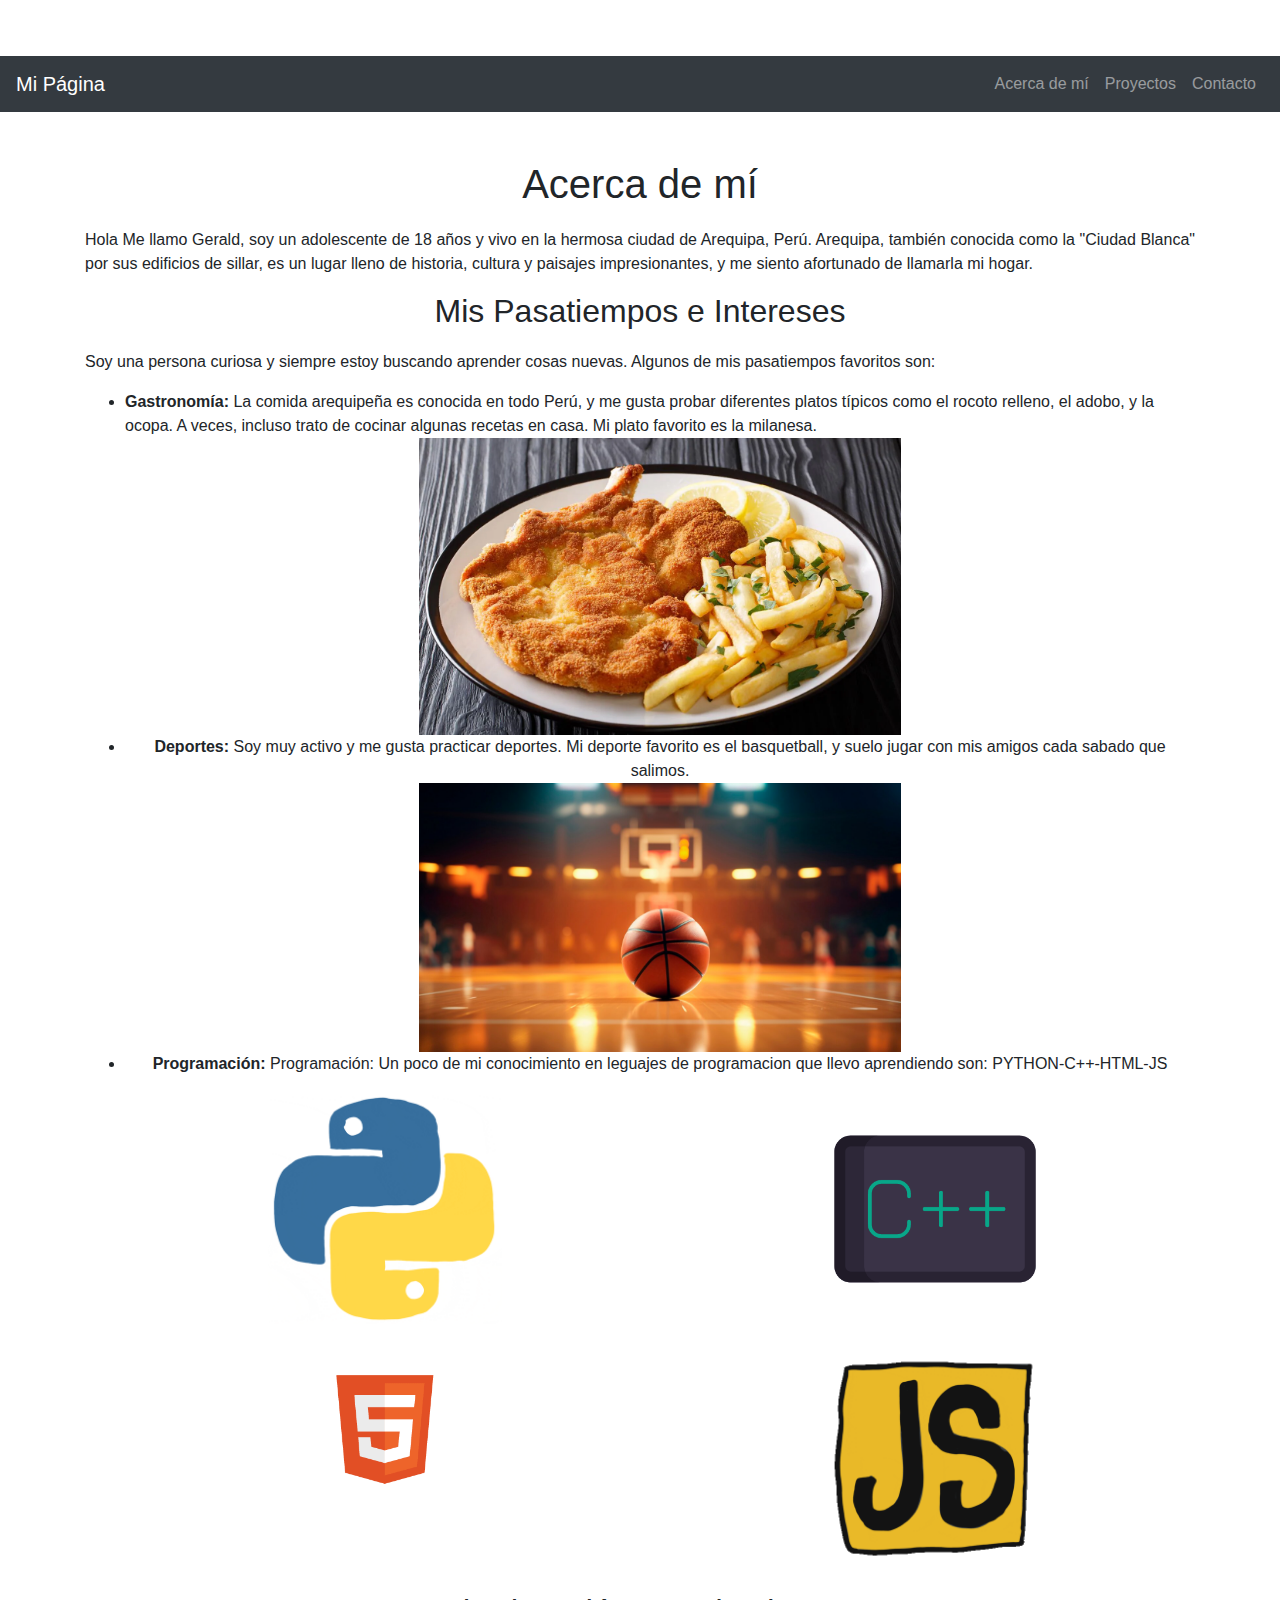
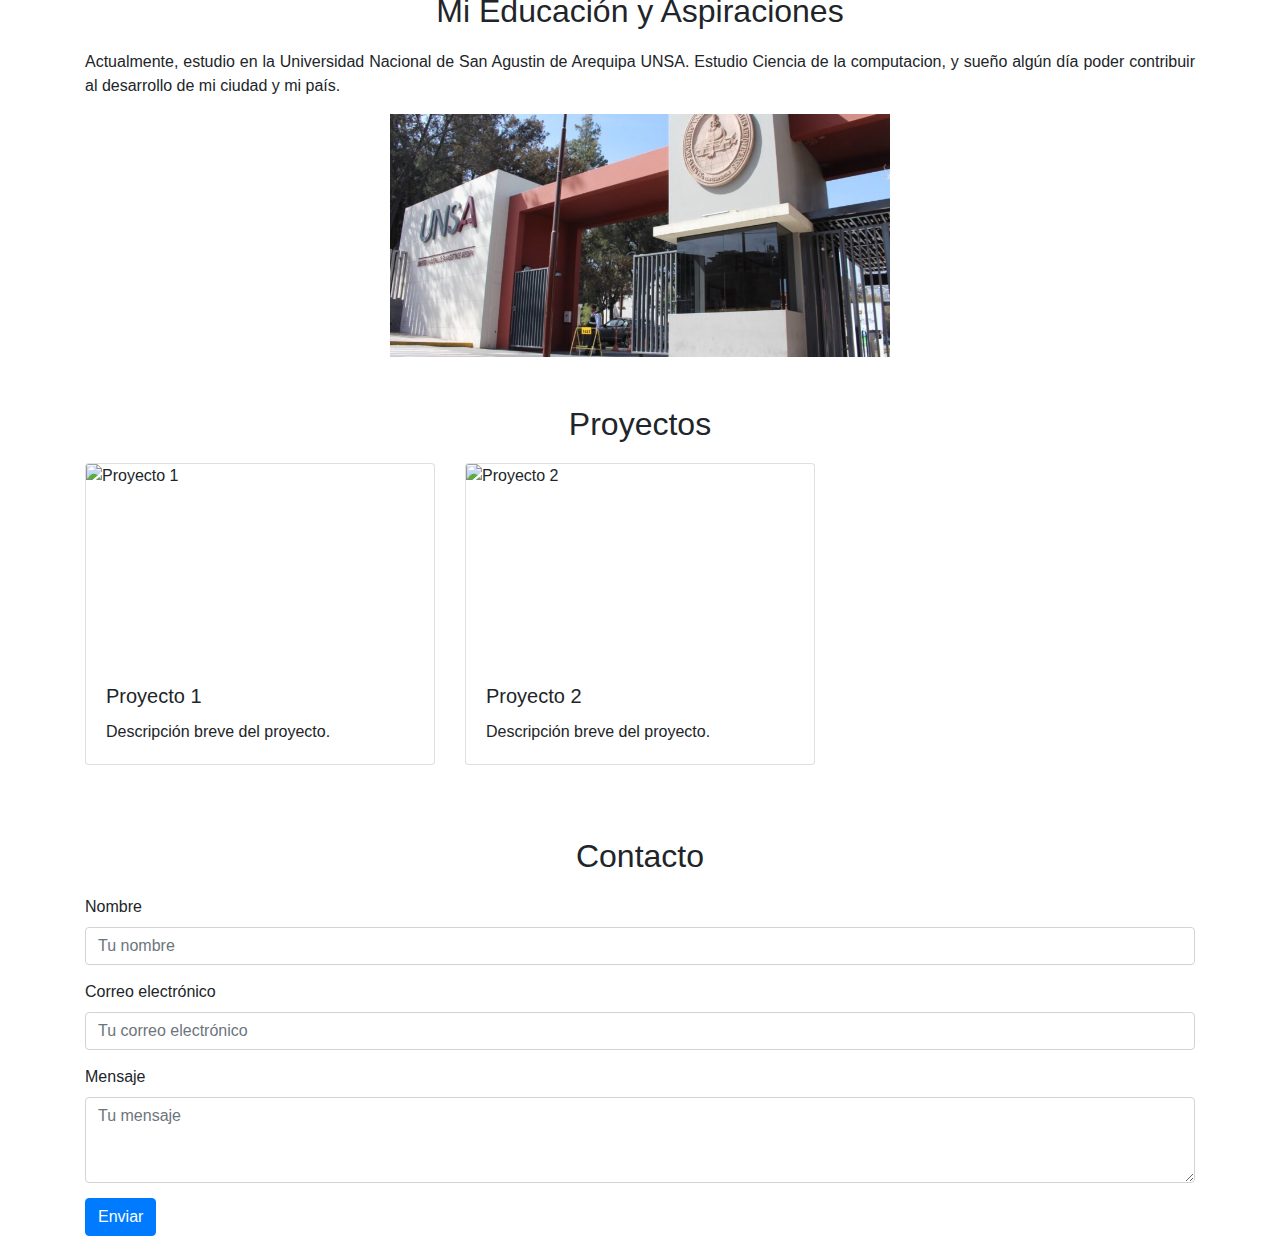
==== yo.html @ 67af101d "Initial commit" ====
<!DOCTYPE html>
<html lang="es">
<head>
    <meta charset="UTF-8">
    <meta name="viewport" content="width=device-width, initial-scale=1.0">
    <title>Mi Pagina Personal</title>
    <link rel="stylesheet" href="https://stackpath.bootstrapcdn.com/bootstrap/4.5.2/css/bootstrap.min.css">
    <link rel="stylesheet" href="style.css">
</head>
<body>
    <nav class="navbar navbar-expand-lg navbar-dark bg-dark">
        <a class="navbar-brand" href="#">Mi Página</a>
        <button class="navbar-toggler" type="button" data-toggle="collapse" data-target="#navbarNav" aria-controls="navbarNav" aria-expanded="false" aria-label="Toggle navigation">
            <span class="navbar-toggler-icon"></span>
        </button>
        <div class="collapse navbar-collapse" id="navbarNav">
            <ul class="navbar-nav ml-auto">
                <li class="nav-item"><a class="nav-link" href="#about">Acerca de mí</a></li>
                <li class="nav-item"><a class="nav-link" href="#projects">Proyectos</a></li>
                <li class="nav-item"><a class="nav-link" href="#contact">Contacto</a></li>
            </ul>
        </div>
    </nav>
    <div class="container mt-5">
        <section id="about">
            <h1>Acerca de mí</h1>
            <p>Hola Me llamo Gerald, soy un adolescente de 18 años y vivo en la hermosa ciudad de Arequipa, Perú. Arequipa, también conocida como la "Ciudad Blanca" por sus edificios de sillar, es un lugar lleno de historia, cultura y paisajes impresionantes, y me siento afortunado de llamarla mi hogar.</p>
            <h2>Mis Pasatiempos e Intereses</h2>
            <p>Soy una persona curiosa y siempre estoy buscando aprender cosas nuevas. Algunos de mis pasatiempos favoritos son:</p>
            <ul>
                <li><strong>Gastronomía:</strong> La comida arequipeña es conocida en todo Perú, y me gusta probar diferentes platos típicos como el rocoto relleno, el adobo, y la ocopa. A veces, incluso trato de cocinar algunas recetas en casa. Mi plato favorito es la milanesa.</li>
                <div class="text-center">
                    <img src="milanesa.webp" alt="comida 1"class="responsive-img">
                <li><strong>Deportes:</strong> Soy muy activo y me gusta practicar deportes. Mi deporte favorito es el basquetball, y suelo jugar con mis amigos cada sabado que salimos.</li>
                <div class="text-center">
                    <img src="basque.PNG" alt="deporte"class="responsive-img">
                <li><strong>Programación:</strong> Programación: Un poco de mi conocimiento en leguajes de programacion que llevo aprendiendo son: PYTHON-C++-HTML-JS</li>
                <div class="row mt-3">
                    <div class="col-md-6">
                        <img src="pythos.gif" alt="Python"class="responsive-img">
                    </div>
                    <div class="col-md-6">
                        <img src="c++.gif" alt="C++"class="responsive-img">
                    </div>
                </div>
                <div class="row mt-3">
                    <div class="col-md-6">
                        <img src="ht.gif" alt="HTML"class="responsive-img">
                    </div>
                    <div class="col-md-6">
                        <img src="js.gif" alt="JavaScript"class="responsive-img">
                    </div>
                </div>
            </ul>
            <h2>Mi Educación y Aspiraciones</h2>
            <p>Actualmente, estudio en la Universidad Nacional de San Agustin de Arequipa UNSA. Estudio Ciencia de la computacion, y sueño algún día poder contribuir al desarrollo de mi ciudad y mi país.</p>
            <div class="text-center">
            <img src="unsa.jpeg" alt="UNSA"class="responsive-img">
        </section>
        <section id="projects" class="mt-5">
            <h2>Proyectos</h2>
            <div class="row">
                <div class="col-md-4">
                    <div class="card mb-4">
                        <img src="project1.jpg" class="card-img-top" alt="Proyecto 1">
                        <div class="card-body">
                            <h5 class="card-title">Proyecto 1</h5>
                            <p class="card-text">Descripción breve del proyecto.</p>
                        </div>
                    </div>
                </div>
                <div class="col-md-4">
                    <div class="card mb-4">
                        <img src="project2.jpg" class="card-img-top" alt="Proyecto 2">
                        <div class="card-body">
                            <h5 class="card-title">Proyecto 2</h5>
                            <p class="card-text">Descripción breve del proyecto.</p>
                        </div>
                    </div>
                </div>
            </div>
        </section>
        <section id="contact" class="mt-5">
            <h2>Contacto</h2>
            <form>
                <div class="form-group">
                    <label for="name">Nombre</label>
                    <input type="text" class="form-control" id="name" placeholder="Tu nombre">
                </div>
                <div class="form-group">
                    <label for="email">Correo electrónico</label>
                    <input type="email" class="form-control" id="email" placeholder="Tu correo electrónico">
                </div>
                <div class="form-group">
                    <label for="message">Mensaje</label>
                    <textarea class="form-control" id="message" rows="3" placeholder="Tu mensaje"></textarea>
                </div>
                <button type="submit" class="btn btn-primary">Enviar</button>
            </form>
        </section>
    </div>
    <script src="https://stackpath.bootstrapcdn.com/bootstrap/4.5.2/js/bootstrap.min.js"></script>
    <script src="script.js"></script>
</body>
</html>
---- style.css ----
body {
    font-family: Arial, sans-serif;
    padding-top: 56px;
}
h1, h2 {
    text-align: center;
    margin-bottom: 20px;
}
#about p {
    text-align: justify;
}
#projects .card img {
    height: 200px;
    object-fit: cover;
}
#contact .form-group {
    margin-bottom: 15px;
}
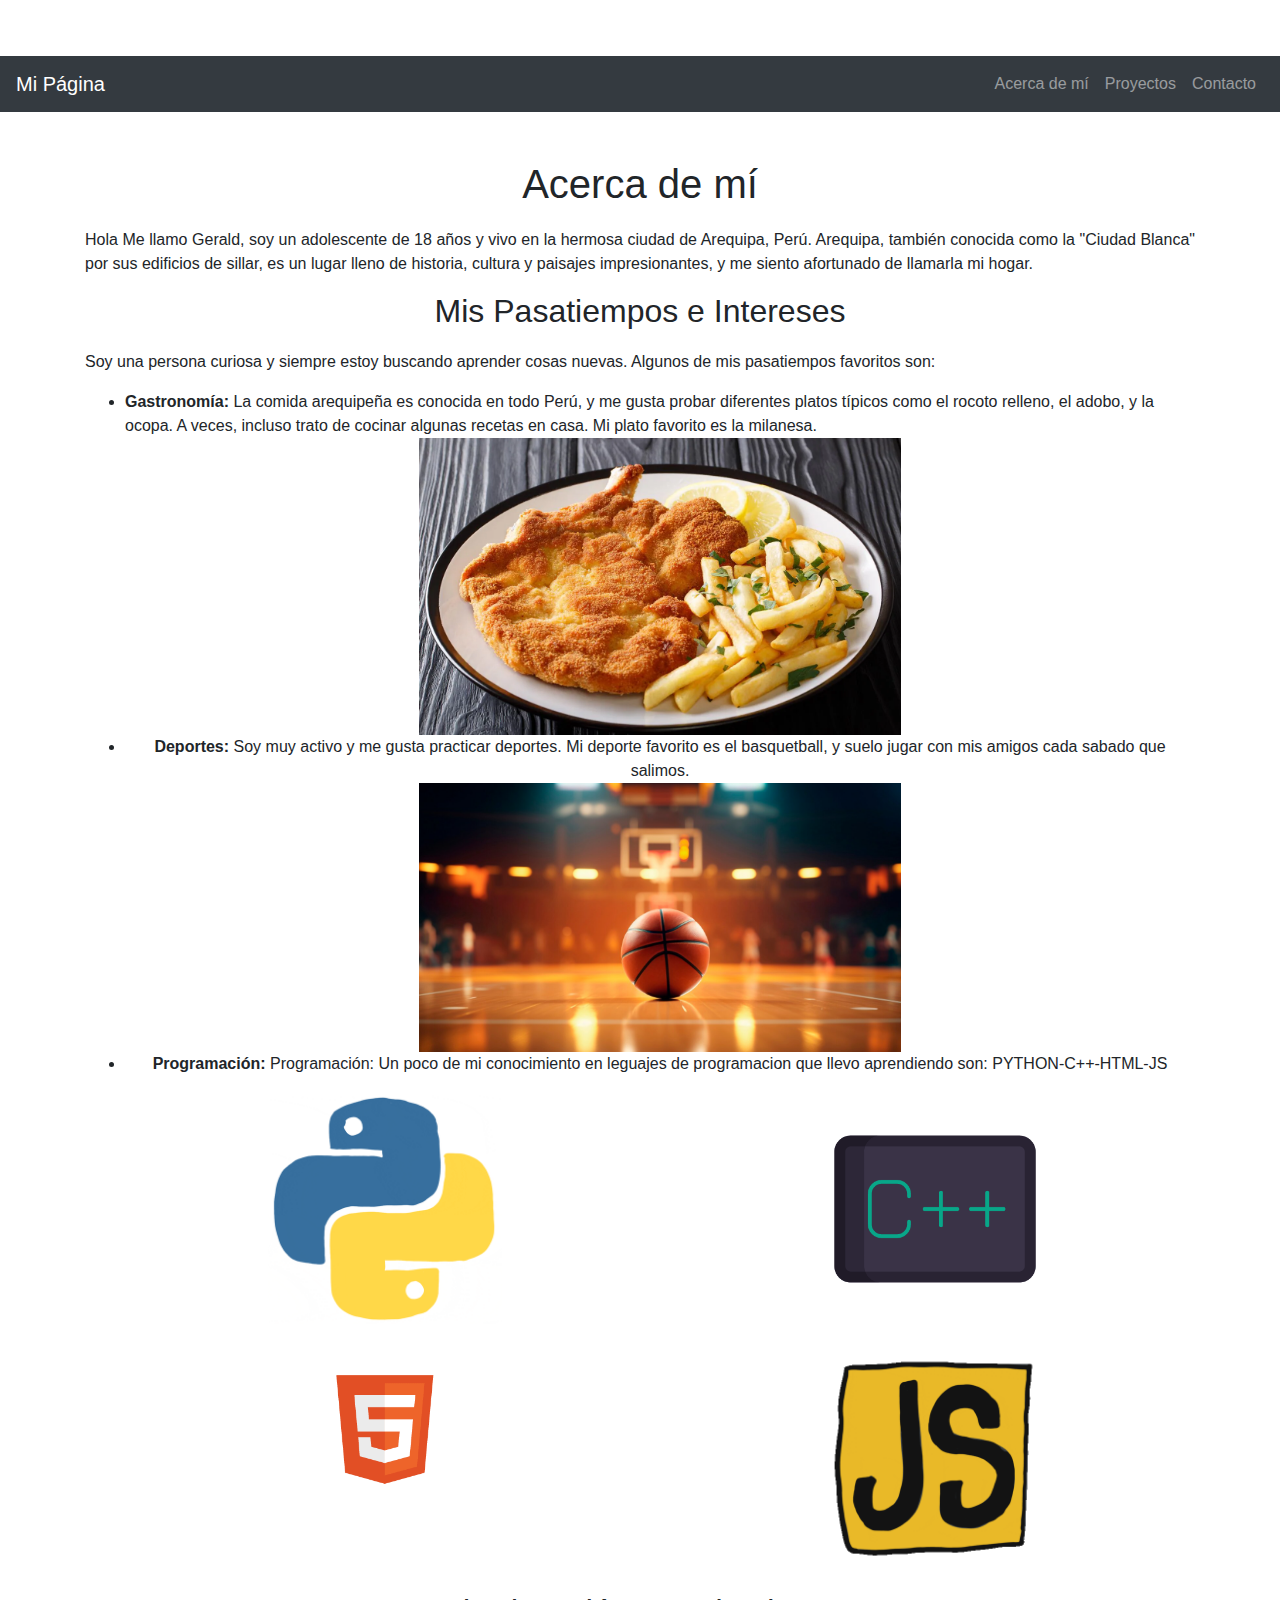
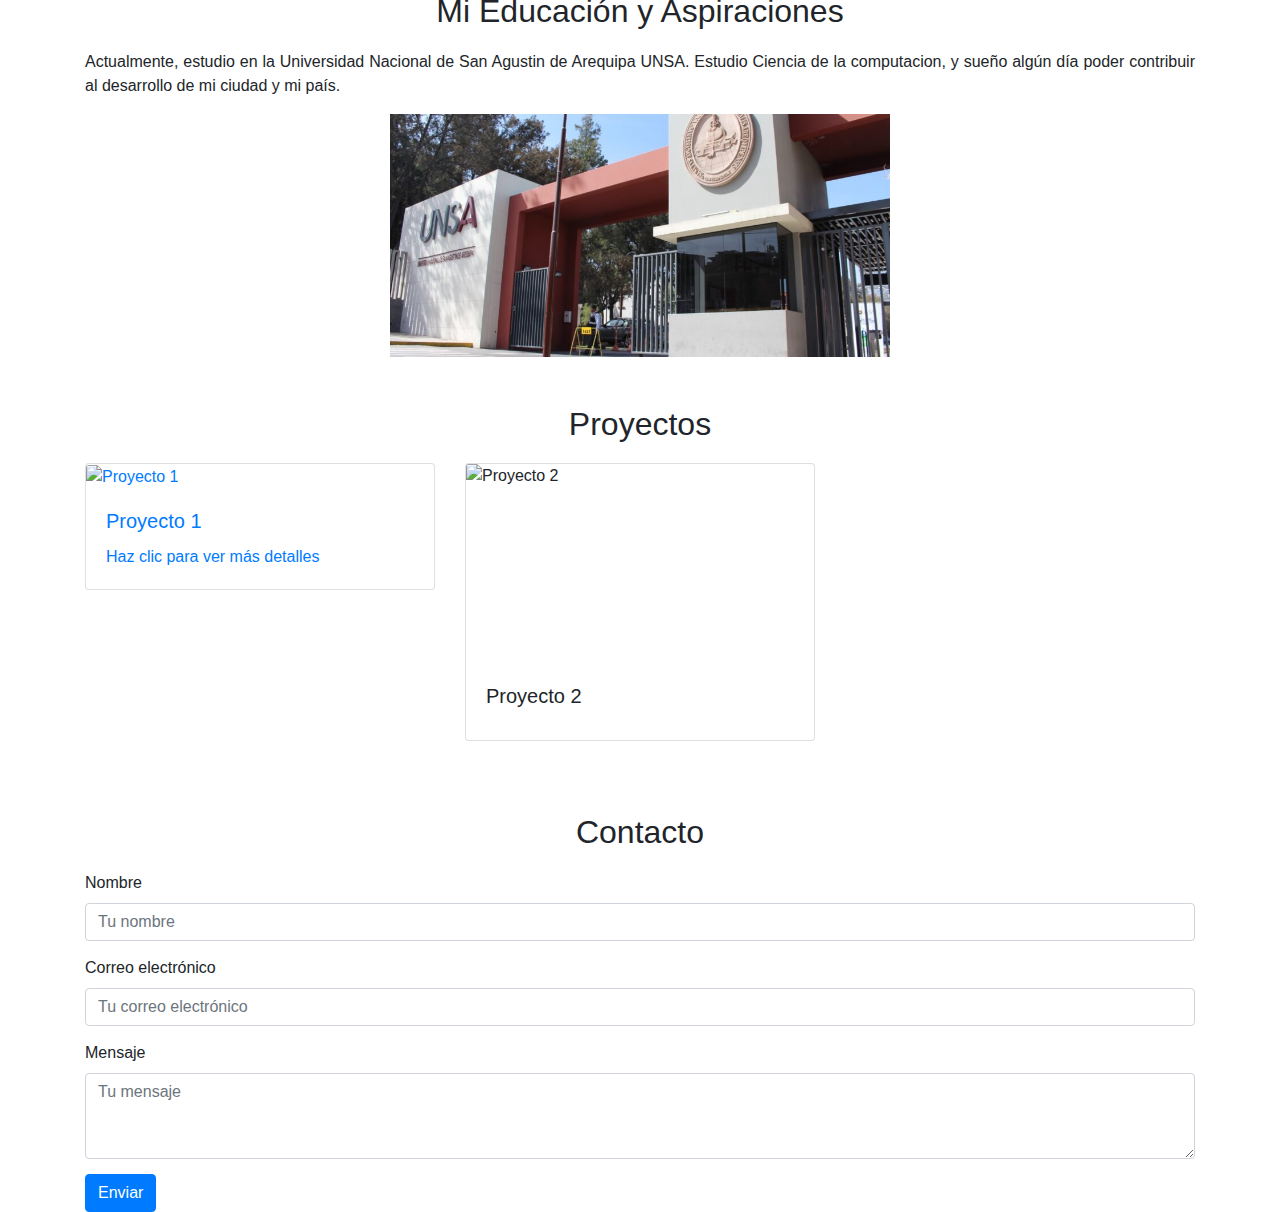
==== commit 2b1e06f7: "Update yo.html" ====
--- a/yo.html
+++ b/yo.html
@@ -62,11 +62,13 @@
             <div class="row">
                 <div class="col-md-4">
                     <div class="card mb-4">
-                        <img src="project1.jpg" class="card-img-top" alt="Proyecto 1">
-                        <div class="card-body">
-                            <h5 class="card-title">Proyecto 1</h5>
-                            <p class="card-text">Descripción breve del proyecto.</p>
-                        </div>
+                        <a href="./pag1/ark.html" target="_blank">
+                            <img src="arks.webp" class="card-img-top" alt="Proyecto 1" style="max-width: 100%; height: auto;">
+                            <div class="card-body">
+                                <h5 class="card-title">Proyecto 1</h5>
+                                <p class="card-text">Haz clic para ver más detalles</p>
+                            </div>
+                        </a>
                     </div>
                 </div>
                 <div class="col-md-4">
@@ -74,7 +76,6 @@
                         <img src="project2.jpg" class="card-img-top" alt="Proyecto 2">
                         <div class="card-body">
                             <h5 class="card-title">Proyecto 2</h5>
-                            <p class="card-text">Descripción breve del proyecto.</p>
                         </div>
                     </div>
                 </div>
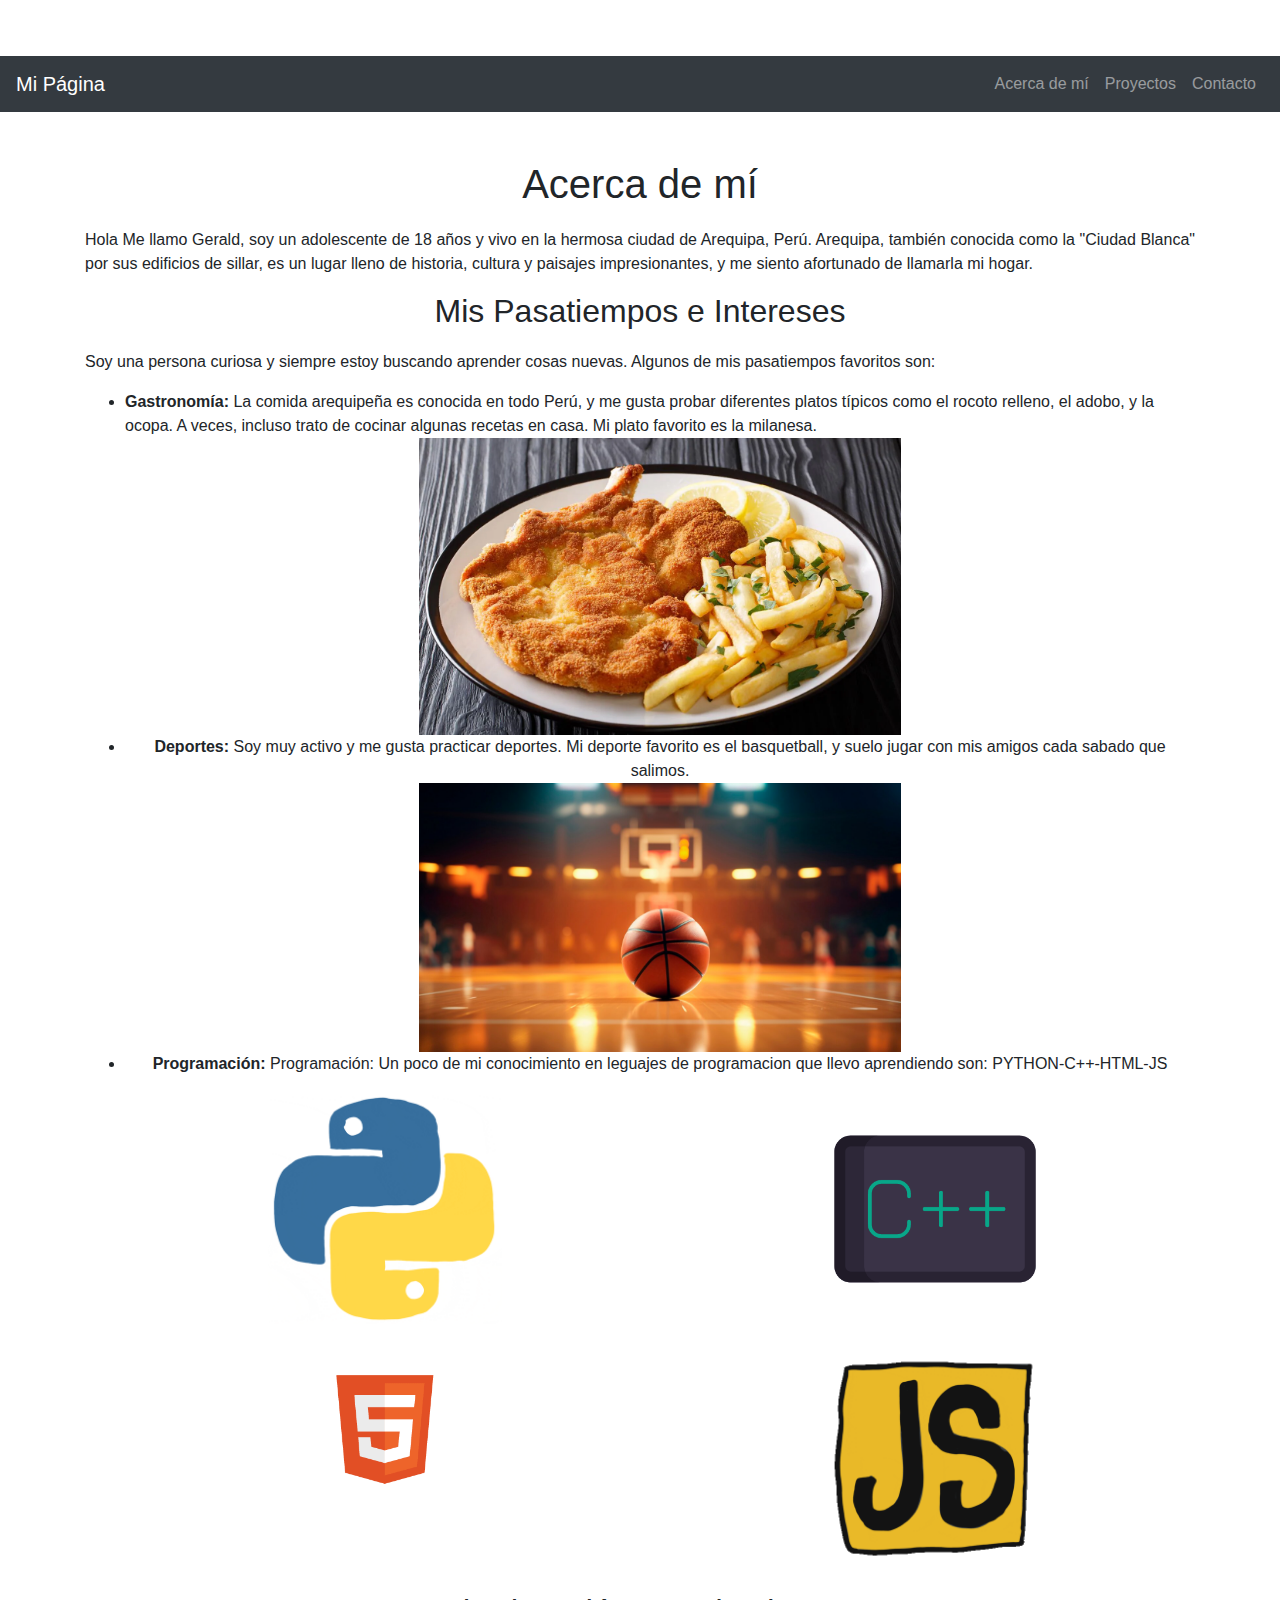
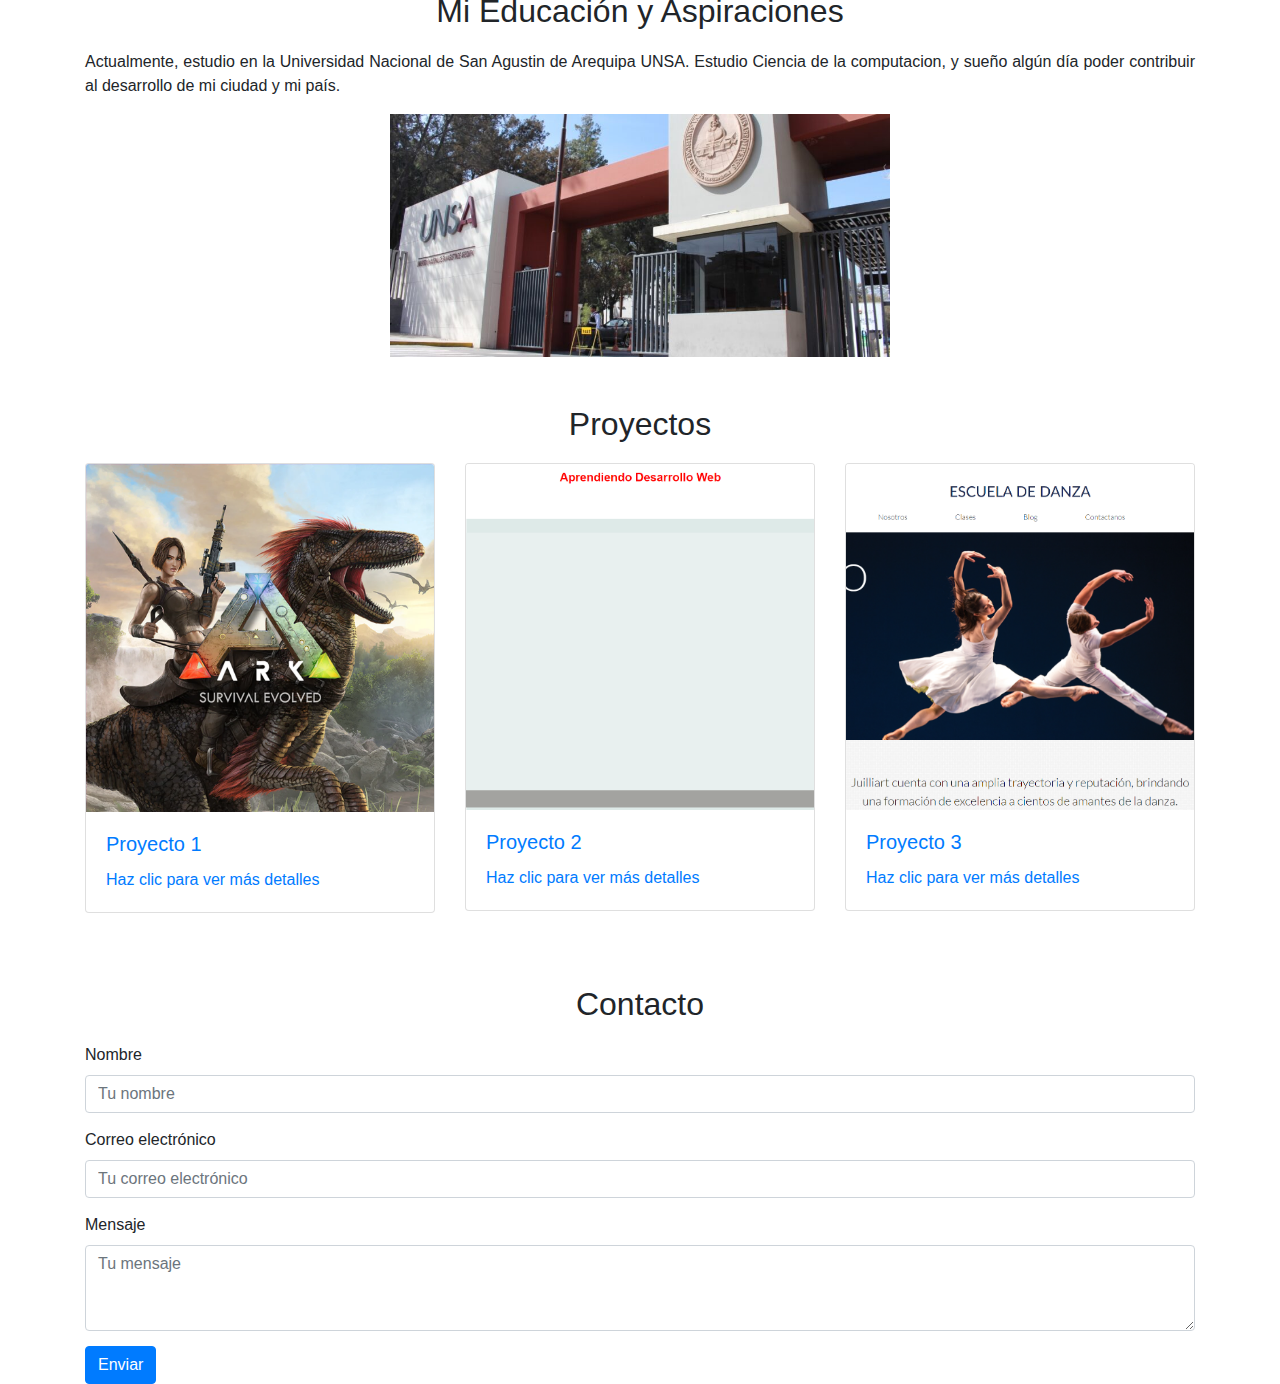
==== commit 87e5f7fd: "Update yo.html" ====
--- a/yo.html
+++ b/yo.html
@@ -73,10 +73,24 @@
                 </div>
                 <div class="col-md-4">
                     <div class="card mb-4">
-                        <img src="project2.jpg" class="card-img-top" alt="Proyecto 2">
-                        <div class="card-body">
-                            <h5 class="card-title">Proyecto 2</h5>
-                        </div>
+                        <a href="./pag2/index.html" target="_blank">
+                            <img src="pag2.PNG" class="card-img-top" alt="Proyecto 2" style="max-width: 100%; height: 346px;">
+                            <div class="card-body">
+                                <h5 class="card-title">Proyecto 2</h5>
+                                <p class="card-text">Haz clic para ver más detalles</p>
+                            </div>
+                        </a>
+                    </div>
+                </div>
+                <div class="col-md-4">
+                    <div class="card mb-4">
+                        <a href="./pag3/escuela_danza/css/pg.html" target="_blank">
+                            <img src="pag 3.PNG" class="card-img-top" alt="Proyecto 3" style="max-width: 100%; height: 346px;">
+                            <div class="card-body">
+                                <h5 class="card-title">Proyecto 3</h5>
+                                <p class="card-text">Haz clic para ver más detalles</p>
+                            </div>
+                        </a>
                     </div>
                 </div>
             </div>
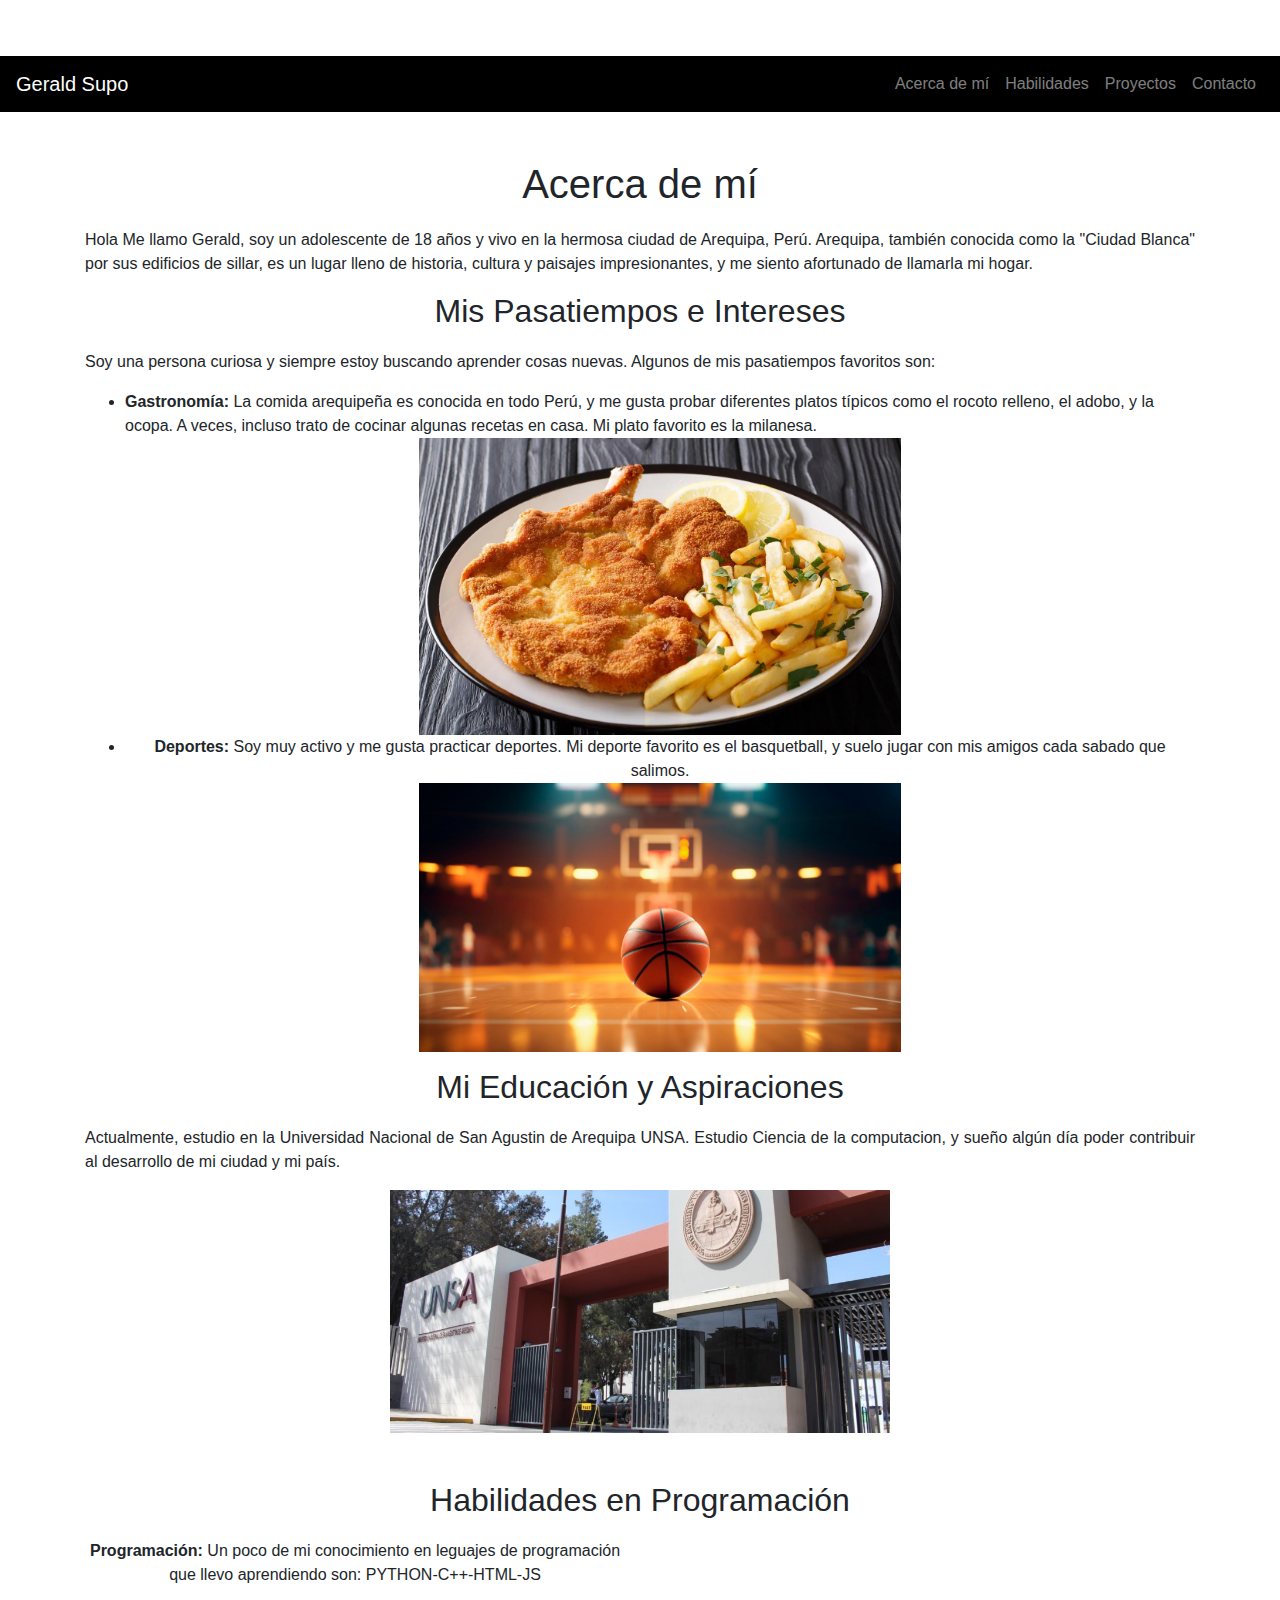
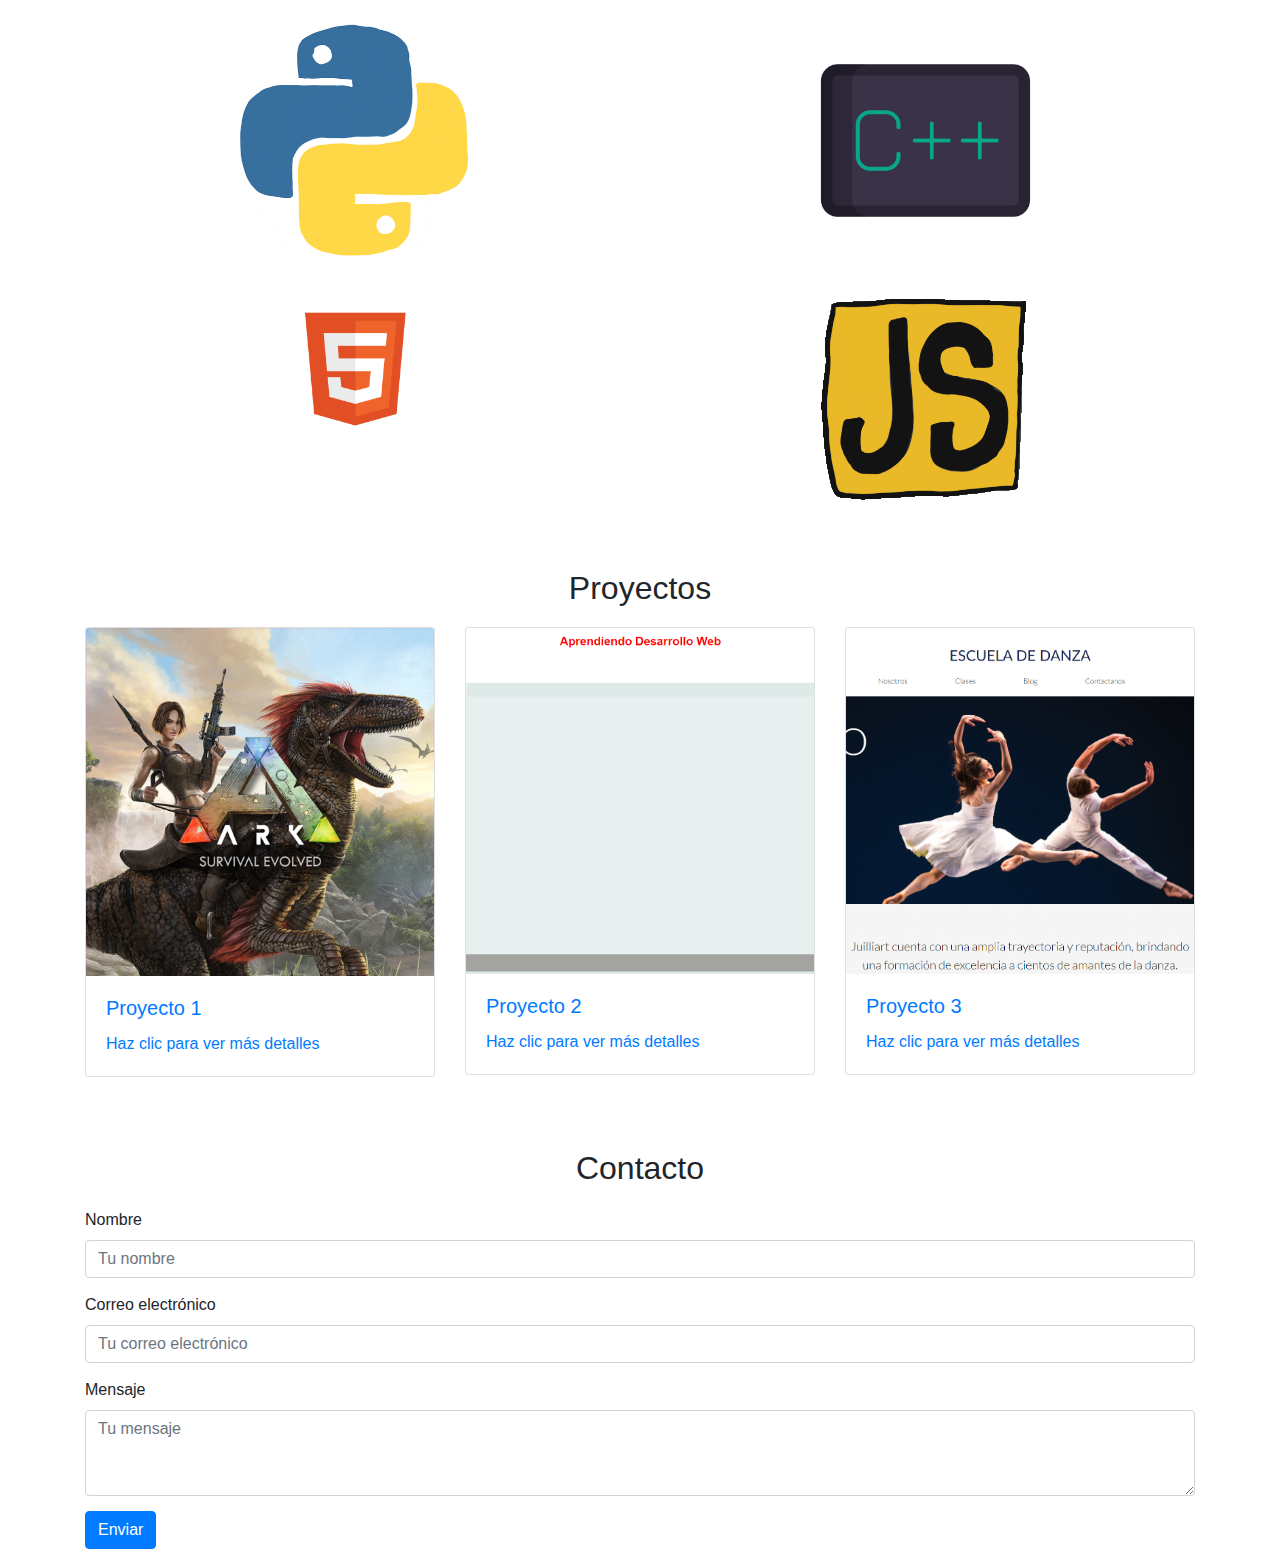
==== commit b88691c4: "Update yo.html" ====
--- a/yo.html
+++ b/yo.html
@@ -3,19 +3,21 @@
 <head>
     <meta charset="UTF-8">
     <meta name="viewport" content="width=device-width, initial-scale=1.0">
-    <title>Mi Pagina Personal</title>
+    <title>Gerald Supo</title>
+    <link rel="icon" href="lols.jpeg" type="lols/jpeg">
     <link rel="stylesheet" href="https://stackpath.bootstrapcdn.com/bootstrap/4.5.2/css/bootstrap.min.css">
     <link rel="stylesheet" href="style.css">
 </head>
 <body>
-    <nav class="navbar navbar-expand-lg navbar-dark bg-dark">
-        <a class="navbar-brand" href="#">Mi Página</a>
+    <nav class="navbar navbar-expand-lg navbar-dark" style="background-color: rgb(0, 0, 0);">
+        <a class="navbar-brand" href="#">Gerald Supo</a>
         <button class="navbar-toggler" type="button" data-toggle="collapse" data-target="#navbarNav" aria-controls="navbarNav" aria-expanded="false" aria-label="Toggle navigation">
             <span class="navbar-toggler-icon"></span>
         </button>
         <div class="collapse navbar-collapse" id="navbarNav">
             <ul class="navbar-nav ml-auto">
                 <li class="nav-item"><a class="nav-link" href="#about">Acerca de mí</a></li>
+                <li class="nav-item"><a class="nav-link" href="#skills">Habilidades</a></li>
                 <li class="nav-item"><a class="nav-link" href="#projects">Proyectos</a></li>
                 <li class="nav-item"><a class="nav-link" href="#contact">Contacto</a></li>
             </ul>
@@ -34,28 +36,37 @@
                 <li><strong>Deportes:</strong> Soy muy activo y me gusta practicar deportes. Mi deporte favorito es el basquetball, y suelo jugar con mis amigos cada sabado que salimos.</li>
                 <div class="text-center">
                     <img src="basque.PNG" alt="deporte"class="responsive-img">
-                <li><strong>Programación:</strong> Programación: Un poco de mi conocimiento en leguajes de programacion que llevo aprendiendo son: PYTHON-C++-HTML-JS</li>
-                <div class="row mt-3">
-                    <div class="col-md-6">
-                        <img src="pythos.gif" alt="Python"class="responsive-img">
-                    </div>
-                    <div class="col-md-6">
-                        <img src="c++.gif" alt="C++"class="responsive-img">
-                    </div>
-                </div>
-                <div class="row mt-3">
-                    <div class="col-md-6">
-                        <img src="ht.gif" alt="HTML"class="responsive-img">
-                    </div>
-                    <div class="col-md-6">
-                        <img src="js.gif" alt="JavaScript"class="responsive-img">
-                    </div>
-                </div>
             </ul>
             <h2>Mi Educación y Aspiraciones</h2>
             <p>Actualmente, estudio en la Universidad Nacional de San Agustin de Arequipa UNSA. Estudio Ciencia de la computacion, y sueño algún día poder contribuir al desarrollo de mi ciudad y mi país.</p>
             <div class="text-center">
             <img src="unsa.jpeg" alt="UNSA"class="responsive-img">
+        </section>
+        <section id="skills" class="mt-5">
+            <h2 class="text-center">Habilidades en Programación</h2>
+            <div class="text-center">
+                <div class="row">
+                    <div class="col-md-6">
+                        <p class="text-center"><strong>Programación:</strong> Un poco de mi conocimiento en leguajes de programación que llevo aprendiendo son: PYTHON-C++-HTML-JS</p>
+                    </div>
+                </div>
+                <div class="row mt-3">
+                    <div class="col-md-6">
+                        <img src="pythos.gif" alt="Python" class="responsive-img">
+                    </div>
+                    <div class="col-md-6">
+                        <img src="c++.gif" alt="C++" class="responsive-img">
+                    </div>
+                </div>
+                <div class="row mt-3">
+                    <div class="col-md-6">
+                        <img src="ht.gif" alt="HTML" class="responsive-img">
+                    </div>
+                    <div class="col-md-6">
+                        <img src="js.gif" alt="JavaScript" class="responsive-img">
+                    </div>
+                </div>
+            </div>
         </section>
         <section id="projects" class="mt-5">
             <h2>Proyectos</h2>
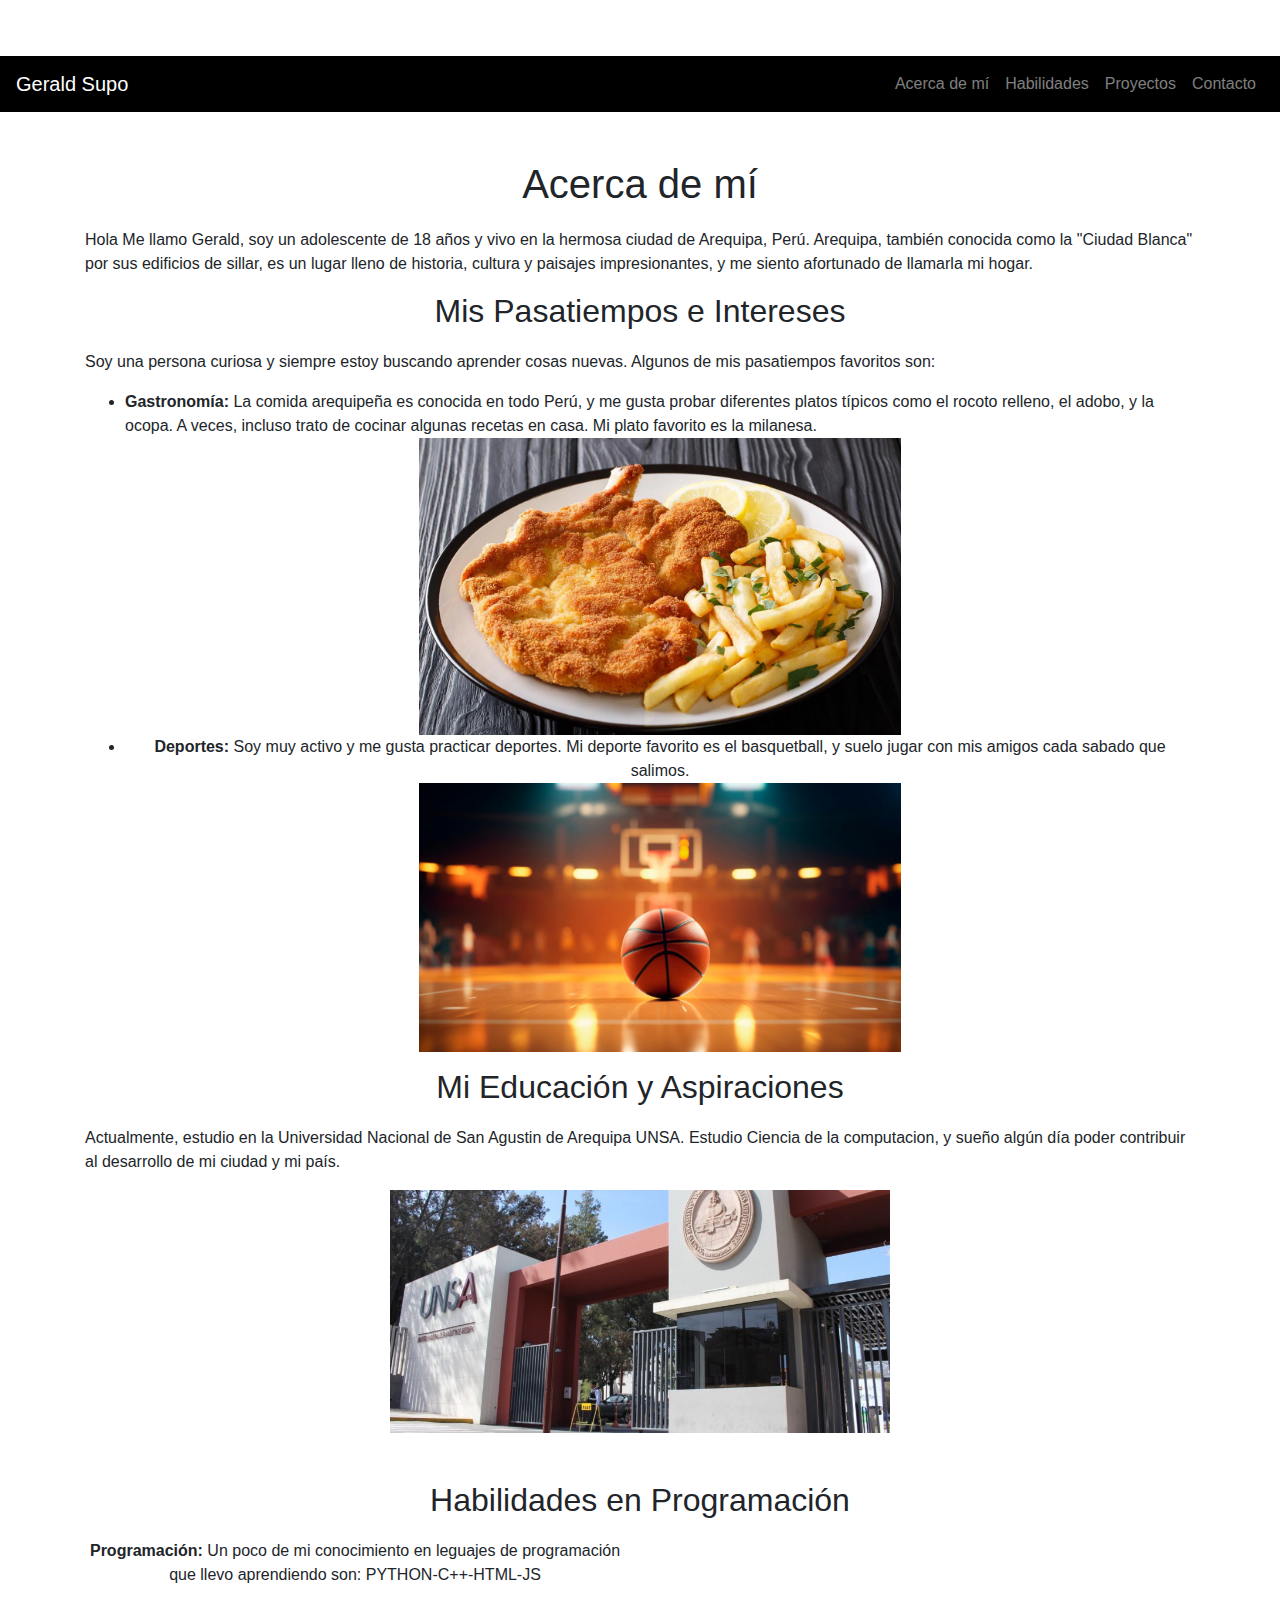
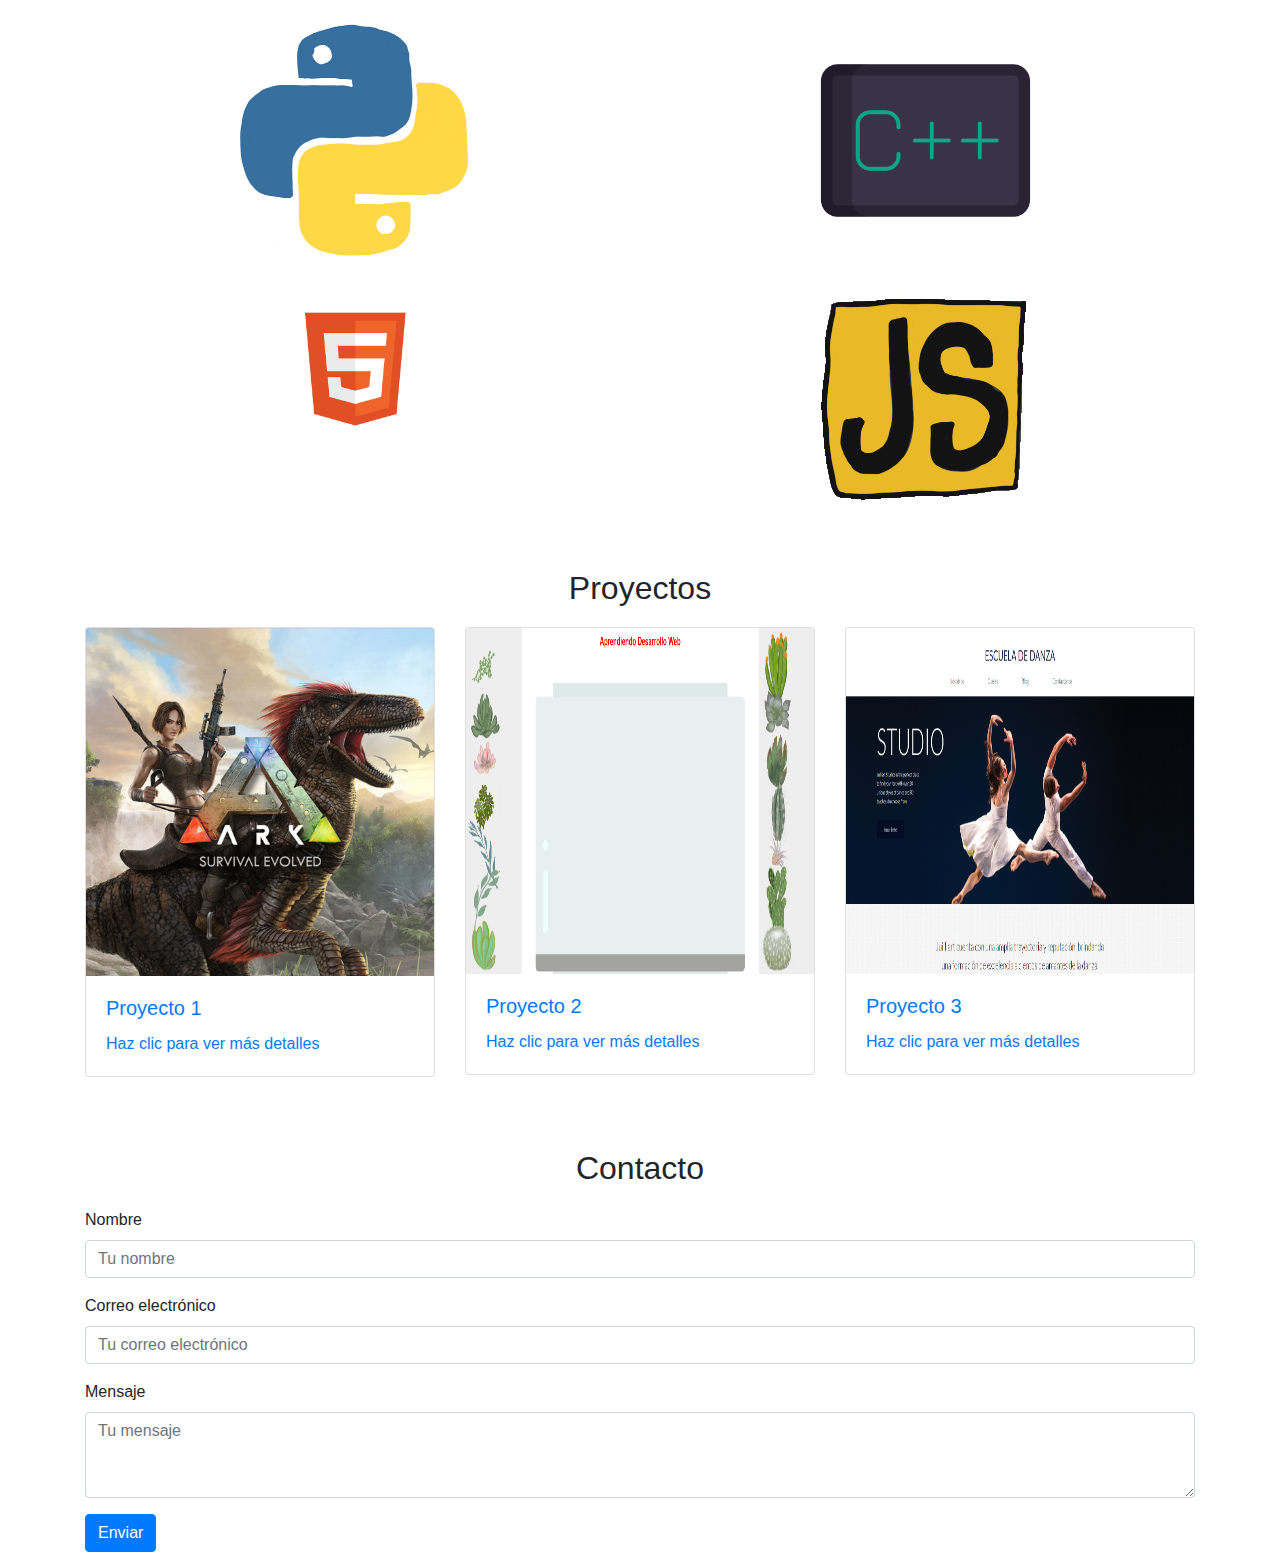
==== commit 04103d65: "Update yo.html" ====
--- a/yo.html
+++ b/yo.html
@@ -16,15 +16,15 @@
         </button>
         <div class="collapse navbar-collapse" id="navbarNav">
             <ul class="navbar-nav ml-auto">
-                <li class="nav-item"><a class="nav-link" href="#about">Acerca de mí</a></li>
-                <li class="nav-item"><a class="nav-link" href="#skills">Habilidades</a></li>
-                <li class="nav-item"><a class="nav-link" href="#projects">Proyectos</a></li>
-                <li class="nav-item"><a class="nav-link" href="#contact">Contacto</a></li>
+                <li class="nav-item"><a class="nav-link" href="Acerca">Acerca de mí</a></li>
+                <li class="nav-item"><a class="nav-link" href="Habilidades">Habilidades</a></li>
+                <li class="nav-item"><a class="nav-link" href="#Proyectos">Proyectos</a></li>
+                <li class="nav-item"><a class="nav-link" href="#Contacto">Contacto</a></li>
             </ul>
         </div>
     </nav>
     <div class="container mt-5">
-        <section id="about">
+        <section id="Acerca">
             <h1>Acerca de mí</h1>
             <p>Hola Me llamo Gerald, soy un adolescente de 18 años y vivo en la hermosa ciudad de Arequipa, Perú. Arequipa, también conocida como la "Ciudad Blanca" por sus edificios de sillar, es un lugar lleno de historia, cultura y paisajes impresionantes, y me siento afortunado de llamarla mi hogar.</p>
             <h2>Mis Pasatiempos e Intereses</h2>
@@ -42,7 +42,7 @@
             <div class="text-center">
             <img src="unsa.jpeg" alt="UNSA"class="responsive-img">
         </section>
-        <section id="skills" class="mt-5">
+        <section id="Habilidades" class="mt-5">
             <h2 class="text-center">Habilidades en Programación</h2>
             <div class="text-center">
                 <div class="row">
@@ -68,7 +68,7 @@
                 </div>
             </div>
         </section>
-        <section id="projects" class="mt-5">
+        <section id="Proyectos" class="mt-5">
             <h2>Proyectos</h2>
             <div class="row">
                 <div class="col-md-4">
@@ -106,7 +106,7 @@
                 </div>
             </div>
         </section>
-        <section id="contact" class="mt-5">
+        <section id="Contacto" class="mt-5">
             <h2>Contacto</h2>
             <form>
                 <div class="form-group">
